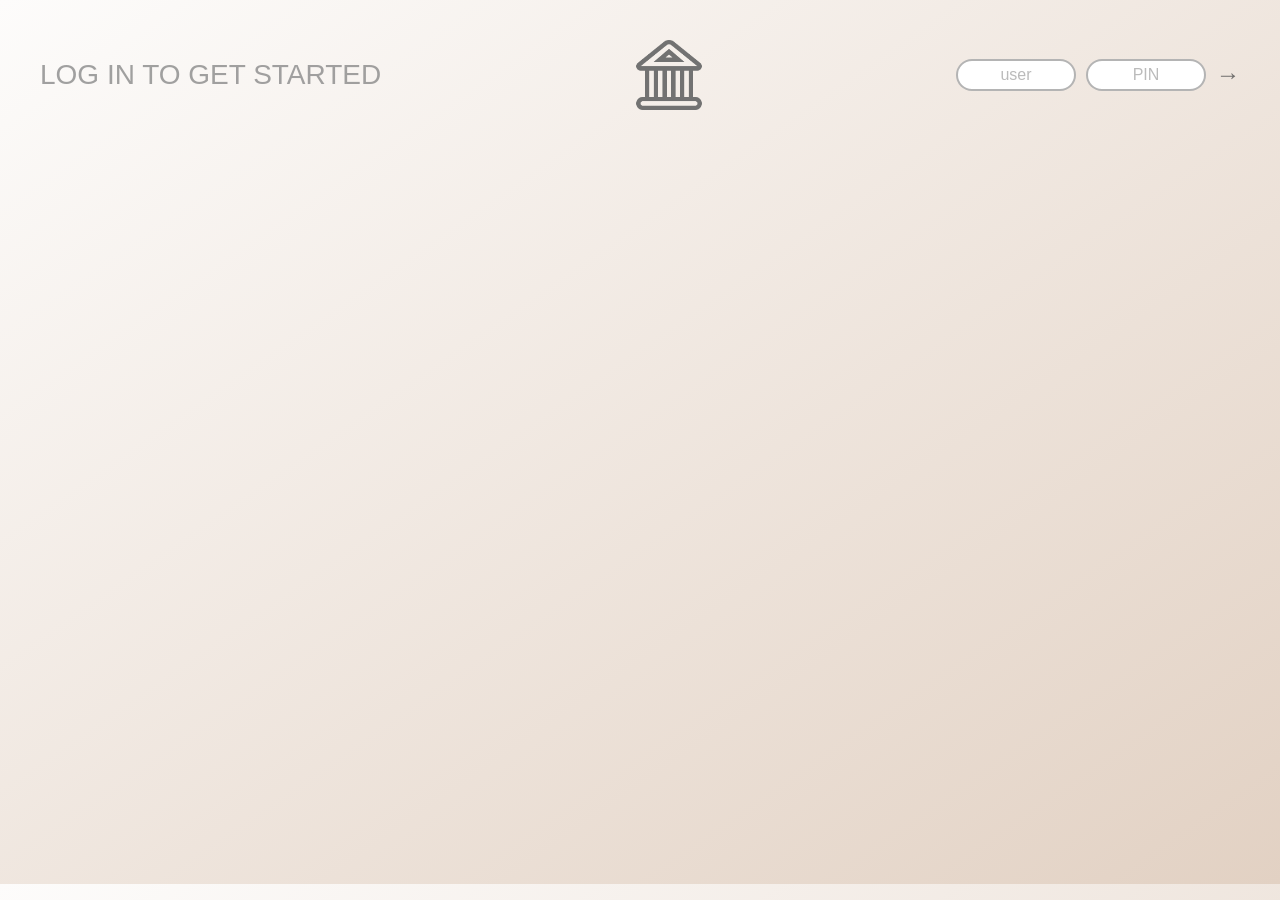
==== Managing_Account_Part/index.html @ f61600ba "Code Structuring & CRD operation with The DOM" ====
<!DOCTYPE html>
<html lang="en">
  <head>
    <meta charset="UTF-8" />
    <meta name="viewport" content="width=device-width, initial-scale=1.0" />
    <meta http-equiv="X-UA-Compatible" content="ie=edge" />
    <link rel="shortcut icon" type="image/png" href="/icon.png" />

    <link
      href="https://fonts.googleapis.com/css?family=Poppins:400,500,600&display=swap"
      rel="stylesheet"
    />

    <link rel="stylesheet" href="style.css" />
    <title>Bankist</title>
  </head>
  <body>
    <!-- TOP NAVIGATION -->
    <nav>
      <p class="welcome">Log in to get started</p>
      <img src="logo.png" alt="Logo" class="logo" />
      <form class="login">
        <input
          type="text"
          placeholder="user"
          class="login__input login__input--user"
        />
        <!-- In practice, use type="password" -->
        <input
          type="text"
          placeholder="PIN"
          maxlength="4"
          class="login__input login__input--pin"
        />
        <button class="login__btn">&rarr;</button>
      </form>
    </nav>

    <main class="app">
      <!-- BALANCE -->
      <div class="balance">
        <div>
          <p class="balance__label">Current balance</p>
          <p class="balance__date">
            As of <span class="date">05/03/2037</span>
          </p>
        </div>
        <p class="balance__value">0000€</p>
      </div>

      <!-- MOVEMENTS -->
      <div class="movements">
        <div class="movements__row">
          <div class="movements__type movements__type--deposit">2 deposit</div>
          <div class="movements__date">3 days ago</div>
          <div class="movements__value">4 000€</div>
        </div>
        <div class="movements__row">
          <div class="movements__type movements__type--withdrawal">
            1 withdrawal
          </div>
          <div class="movements__date">24/01/2037</div>
          <div class="movements__value">-378€</div>
        </div>
      </div>

      <!-- SUMMARY -->
      <div class="summary">
        <p class="summary__label">In</p>
        <p class="summary__value summary__value--in">0000€</p>
        <p class="summary__label">Out</p>
        <p class="summary__value summary__value--out">0000€</p>
        <p class="summary__label">Interest</p>
        <p class="summary__value summary__value--interest">0000€</p>
        <button class="btn--sort">&downarrow; SORT</button>
      </div>

      <!-- OPERATION: TRANSFERS -->
      <div class="operation operation--transfer">
        <h2>Transfer money</h2>
        <form class="form form--transfer">
          <input type="text" class="form__input form__input--to" />
          <input type="number" class="form__input form__input--amount" />
          <button class="form__btn form__btn--transfer">&rarr;</button>
          <label class="form__label">Transfer to</label>
          <label class="form__label">Amount</label>
        </form>
      </div>

      <!-- OPERATION: LOAN -->
      <div class="operation operation--loan">
        <h2>Request loan</h2>
        <form class="form form--loan">
          <input type="number" class="form__input form__input--loan-amount" />
          <button class="form__btn form__btn--loan">&rarr;</button>
          <label class="form__label form__label--loan">Amount</label>
        </form>
      </div>

      <!-- OPERATION: CLOSE -->
      <div class="operation operation--close">
        <h2>Close account</h2>
        <form class="form form--close">
          <input type="text" class="form__input form__input--user" />
          <input
            type="password"
            maxlength="6"
            class="form__input form__input--pin"
          />
          <button class="form__btn form__btn--close">&rarr;</button>
          <label class="form__label">Confirm user</label>
          <label class="form__label">Confirm PIN</label>
        </form>
      </div>

      <!-- LOGOUT TIMER -->
      <p class="logout-timer">
        You will be logged out in <span class="timer">05:00</span>
      </p>
    </main>

    <!-- <footer>
      &copy; by Jonas Schmedtmann. Don't claim as your own :)
    </footer> -->


    <script type="module" src="script.js"></script>
    <!-- <script type="module" src="lecturesSummary.js"></script> -->
  </body>
</html>
---- Managing_Account_Part/style.css ----
/*
 * Use this CSS to learn some intersting techniques,
 * in case you're wondering how I built the UI.
 * Have fun! 😁
 */

* {
  margin: 0;
  padding: 0;
  box-sizing: inherit;
}

html {
  font-size: 62.5%;
  box-sizing: border-box;
}

body {
  font-family: "Rubik", sans-serif;
  color: #444;
  /* height: 100vh; */
  padding: 2rem;
  background-image: linear-gradient(to bottom right, #FDFCFB, #E2D1C3);

}

/* NAV✅✅✅ */
nav {
  display: flex;
  justify-content: space-between;
  align-items: center;
  padding: 2rem 2rem;
}

.welcome {
  font-size: 2.8rem;
  font-weight: 500;
  color: rgba(138, 138, 138, 0.8);
  text-transform: uppercase;
  font-family: "Rubik Moonrocks", sans-serif;
}

.logo {
  height: 7rem;
}

.login {
  display: flex;
}

.login__input {
  border: none;
  padding: 0.5rem 2rem;
  font-size: 1.6rem;
  font-family: inherit;
  text-align: center;
  width: 12rem;
  border-radius: 10rem;
  margin-right: 1rem;
  color: inherit;
  border: 2px solid rgba(131, 131, 131, 0.6);
  transition: all 0.2s;
}

.login__input:focus {
  outline: none;
  border: 2px solid rgba(0, 0, 0, 0.6);
}

.login__input::placeholder {
  color: #bbb;
}

.login__btn {
  border: none;
  background: none;
  font-size: 2.4rem;
  color: rgba(80, 80, 80, 0.8);
  cursor: pointer;
  transition: all 0.3s;
}

.login__btn:hover,
.login__btn:focus,
.btn--sort:hover,
.btn--sort:focus {
  outline: none;
  color: #555;
}
/* ⛔⛔⛔ */

/* MAIN✅✅✅ */
.app {
  position: relative;
  max-width: 100rem;
  margin: 4rem auto;
  display: grid;
  grid-template-columns: 4fr 3fr;
  grid-template-rows: auto repeat(3, 15rem) auto;
  gap: 2rem;
  border: 2.4px solid rgba(81, 81, 81, 0.4);
  padding: 0.6rem;
  border-radius: 1.5rem;

  /* NOTE This creates the fade in/out animation */
  opacity: 0;
  transition: all 1s;
}

.balance {
  grid-column: 1 / span 2;
  display: flex;
  align-items: flex-end;
  justify-content: space-between;
  margin-bottom: 2rem;
}

.balance__label {
  font-size: 3rem;
  font-weight: 500;
  font-family: "Rubik Moonrocks", sans-serif;
  color: #333;
}

.balance__date {
  font-size: 1.6rem;
}

.balance__value {
  font-size: 4.5rem;
  font-weight: 400;
}

/* MOVEMENTS */
.movements {
  grid-row: 2 / span 3;
  background-color: rgba(255, 255, 255, 0.6);
  border-radius: 1.5rem;
  overflow: scroll;
}

.movements__row {
  padding: 2.25rem 4rem;
  display: flex;
  align-items: center;
  border-bottom: 2.5px solid rgba(255, 255, 255, 0.8);
}

.movements__type {
  font-size: 1.4rem;
  text-transform: uppercase;
  font-weight: 500;
  color: rgba(230, 221, 221, 0.8);
  padding: 0.1rem 1rem;
  border-radius: 15rem;
  margin-right: 2rem;
  padding: 0.6rem;
  font-weight: bold;
  border: 2px solid rgba(255, 255, 255, 0.6);
}

.movements__date {
  font-size: 1.2rem;
  text-transform: uppercase;
  font-weight: 500;
  color: #666;
}
.movements__type--deposit {
  background-image: linear-gradient(to top left, #39b385, #9be15d);
}

.movements__type--withdrawal {
  background-image: linear-gradient(to top left, #e52a5a, #ff585f);
}

.movements__value {
  font-size: 1.7rem;
  margin-left: auto;
}

/* SUMMARY */
.summary {
  grid-row: 5 / 6;
  display: flex;
  align-items: baseline;
  padding: 0 0.3rem;
  margin-top: 1rem;
}

.summary__label {
  font-size: 1.2rem;
  font-weight: 500;
  text-transform: uppercase;
  margin-right: 0.8rem;
}

.summary__value {
  font-size: 2.2rem;
  margin-right: 2.5rem;
}

.summary__value--in,
.summary__value--interest {
  color: #66c873;
}

.summary__value--out {
  color: #f5465d;
}

.btn--sort {
  margin-left: auto;
  border: none;
  background: none;
  font-size: 1.3rem;
  font-weight: 500;
  cursor: pointer;
}

/* OPERATIONS */
.operation {
  border-radius: 1rem;
  padding: 3rem 4rem;
  color: #333;
}

.operation--transfer {
  background-image: linear-gradient(to top left, #ffb003, #ffcb03);
}

.operation--loan {
  background-image: linear-gradient(to top left, #39b385, #9be15d);
}

.operation--close {
  background-image: linear-gradient(to top left, #e52a5a, #ff585f);
}

h2 {
  margin-bottom: 1.5rem;
  font-size: 1.7rem;
  font-weight: 600;
  color: #333;
}

.form {
  display: grid;
  grid-template-columns: 2.5fr 2.5fr 1fr;
  grid-template-rows: auto auto;
  gap: 0.4rem 1rem;
}

/* Exceptions for interst */
.form.form--loan {
  grid-template-columns: 2.5fr 1fr 2.5fr;
}
.form__label--loan {
  grid-row: 2;
}
/* End exceptions */

.form__input {
  width: 100%;
  border: none;
  background-color: rgba(255, 255, 255, 0.4);
  font-family: inherit;
  font-size: 1.5rem;
  text-align: center;
  color: #333;
  padding: 0.3rem 1rem;
  border-radius: 0.7rem;
  transition: all 0.3s;
}

.form__input:focus {
  outline: none;
  background-color: rgba(255, 255, 255, 0.6);
}

.form__label {
  font-size: 1.3rem;
  text-align: center;
}

.form__btn {
  border: none;
  border-radius: 0.7rem;
  font-size: 1.8rem;
  background-color: #fff;
  cursor: pointer;
  transition: all 0.3s;
}

.form__btn:focus {
  outline: none;
  background-color: rgba(255, 255, 255, 0.8);
}

.logout-timer {
  padding: 0 0.3rem;
  margin-top: 1.9rem;
  text-align: right;
  font-size: 1.25rem;
}

.timer {
  font-weight: 600;
}
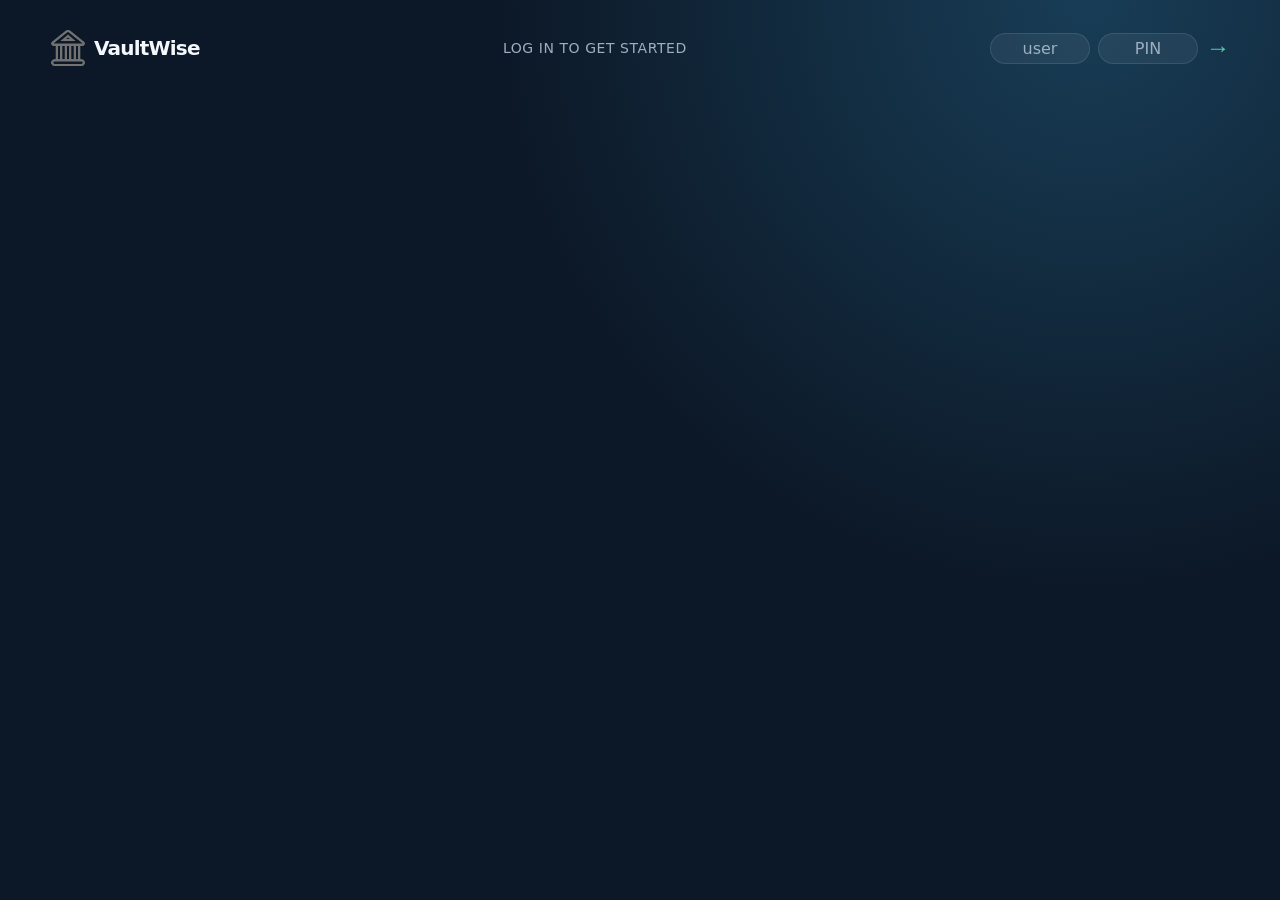
==== commit 118ef161: "Unify VaultWise website design" ====
--- a/Managing_Account_Part/index.html
+++ b/Managing_Account_Part/index.html
@@ -12,22 +12,23 @@
     />
 
     <link rel="stylesheet" href="style.css" />
-    <title>Bankist</title>
+    <title>VaultWise Account</title>
   </head>
   <body>
-    <!-- TOP NAVIGATION -->
     <nav>
+      <a class="account-brand" href="../">
+        <img src="logo.png" alt="" class="logo" />
+        <span>VaultWise</span>
+      </a>
       <p class="welcome">Log in to get started</p>
-      <img src="logo.png" alt="Logo" class="logo" />
       <form class="login">
         <input
           type="text"
           placeholder="user"
           class="login__input login__input--user"
         />
-        <!-- In practice, use type="password" -->
         <input
-          type="text"
+          type="password"
           placeholder="PIN"
           maxlength="4"
           class="login__input login__input--pin"
@@ -37,7 +38,6 @@
     </nav>
 
     <main class="app">
-      <!-- BALANCE -->
       <div class="balance">
         <div>
           <p class="balance__label">Current balance</p>
@@ -48,7 +48,6 @@
         <p class="balance__value">0000€</p>
       </div>
 
-      <!-- MOVEMENTS -->
       <div class="movements">
         <div class="movements__row">
           <div class="movements__type movements__type--deposit">2 deposit</div>
@@ -64,7 +63,6 @@
         </div>
       </div>
 
-      <!-- SUMMARY -->
       <div class="summary">
         <p class="summary__label">In</p>
         <p class="summary__value summary__value--in">0000€</p>
@@ -75,7 +73,6 @@
         <button class="btn--sort">&downarrow; SORT</button>
       </div>
 
-      <!-- OPERATION: TRANSFERS -->
       <div class="operation operation--transfer">
         <h2>Transfer money</h2>
         <form class="form form--transfer">
@@ -87,7 +84,6 @@
         </form>
       </div>
 
-      <!-- OPERATION: LOAN -->
       <div class="operation operation--loan">
         <h2>Request loan</h2>
         <form class="form form--loan">
@@ -97,7 +93,6 @@
         </form>
       </div>
 
-      <!-- OPERATION: CLOSE -->
       <div class="operation operation--close">
         <h2>Close account</h2>
         <form class="form form--close">
@@ -113,18 +108,11 @@
         </form>
       </div>
 
-      <!-- LOGOUT TIMER -->
       <p class="logout-timer">
         You will be logged out in <span class="timer">05:00</span>
       </p>
     </main>
 
-    <!-- <footer>
-      &copy; by Jonas Schmedtmann. Don't claim as your own :)
-    </footer> -->
-
-
     <script type="module" src="script.js"></script>
-    <!-- <script type="module" src="lecturesSummary.js"></script> -->
   </body>
 </html>
--- a/Managing_Account_Part/style.css
+++ b/Managing_Account_Part/style.css
@@ -1,9 +1,3 @@
-/*
- * Use this CSS to learn some intersting techniques,
- * in case you're wondering how I built the UI.
- * Have fun! 😁
- */
-
 * {
   margin: 0;
   padding: 0;
@@ -18,13 +12,11 @@
 body {
   font-family: "Rubik", sans-serif;
   color: #444;
-  /* height: 100vh; */
   padding: 2rem;
   background-image: linear-gradient(to bottom right, #FDFCFB, #E2D1C3);
 
 }
 
-/* NAV✅✅✅ */
 nav {
   display: flex;
   justify-content: space-between;
@@ -87,9 +79,6 @@
   outline: none;
   color: #555;
 }
-/* ⛔⛔⛔ */
-
-/* MAIN✅✅✅ */
 .app {
   position: relative;
   max-width: 100rem;
@@ -102,7 +91,6 @@
   padding: 0.6rem;
   border-radius: 1.5rem;
 
-  /* NOTE This creates the fade in/out animation */
   opacity: 0;
   transition: all 1s;
 }
@@ -131,7 +119,6 @@
   font-weight: 400;
 }
 
-/* MOVEMENTS */
 .movements {
   grid-row: 2 / span 3;
   background-color: rgba(255, 255, 255, 0.6);
@@ -178,7 +165,6 @@
   margin-left: auto;
 }
 
-/* SUMMARY */
 .summary {
   grid-row: 5 / 6;
   display: flex;
@@ -217,7 +203,6 @@
   cursor: pointer;
 }
 
-/* OPERATIONS */
 .operation {
   border-radius: 1rem;
   padding: 3rem 4rem;
@@ -250,14 +235,12 @@
   gap: 0.4rem 1rem;
 }
 
-/* Exceptions for interst */
 .form.form--loan {
   grid-template-columns: 2.5fr 1fr 2.5fr;
 }
 .form__label--loan {
   grid-row: 2;
 }
-/* End exceptions */
 
 .form__input {
   width: 100%;
@@ -305,4 +288,307 @@
 
 .timer {
   font-weight: 600;
-}+}
+
+:root {
+  --dashboard-bg: #0c1827;
+  --dashboard-surface: #122337;
+  --dashboard-surface-2: #172b41;
+  --dashboard-border: rgba(255, 255, 255, 0.1);
+  --dashboard-text: #f4f8fc;
+  --dashboard-muted: #9eafc1;
+  --dashboard-mint: #57c7b0;
+  --dashboard-blue: #6aa9e8;
+}
+
+html {
+  font-size: 62.5%;
+  box-sizing: border-box;
+}
+
+body {
+  min-height: 100vh;
+  padding: 1.5rem 3rem 3rem;
+  color: var(--dashboard-text);
+  background: radial-gradient(circle at 85% 0%, #183d56, var(--dashboard-bg) 42%);
+  font-family: Inter, ui-sans-serif, system-ui, -apple-system, sans-serif;
+}
+
+nav {
+  max-width: 118rem;
+  margin: 0 auto;
+  padding: 1.5rem 0 2.5rem;
+}
+
+.account-brand {
+  display: flex;
+  align-items: center;
+  gap: 0.8rem;
+  color: var(--dashboard-text);
+  font-size: 2rem;
+  font-weight: 700;
+  letter-spacing: -0.04em;
+  text-decoration: none;
+}
+
+.account-brand .logo {
+  width: 3.6rem;
+  height: 3.6rem;
+  object-fit: contain;
+}
+
+.welcome {
+  margin: 0;
+  color: var(--dashboard-muted);
+  font-family: inherit;
+  font-size: 1.4rem;
+  font-weight: 500;
+  letter-spacing: 0.04em;
+  text-transform: uppercase;
+}
+
+.login {
+  gap: 0.8rem;
+}
+
+.login__input {
+  width: 10rem;
+  margin: 0;
+  border: 1px solid var(--dashboard-border);
+  background: rgba(255, 255, 255, 0.06);
+  color: var(--dashboard-text);
+}
+
+.login__input:focus {
+  border-color: var(--dashboard-mint);
+}
+
+.login__input::placeholder {
+  color: var(--dashboard-muted);
+}
+
+.login__btn {
+  color: var(--dashboard-mint);
+}
+
+.app {
+  max-width: 118rem;
+  margin: 2rem auto 0;
+  gap: 1.5rem;
+  border: 1px solid var(--dashboard-border);
+  padding: 2rem;
+  border-radius: 2rem;
+  background: rgba(18, 35, 55, 0.72);
+  box-shadow: 0 2.5rem 6rem rgba(0, 0, 0, 0.24);
+}
+
+.balance {
+  margin-bottom: 1.5rem;
+}
+
+.balance__label {
+  color: var(--dashboard-text);
+  font-family: inherit;
+  font-size: 2.2rem;
+  font-weight: 600;
+  letter-spacing: -0.04em;
+}
+
+.balance__date,
+.logout-timer,
+.movements__date,
+.summary__label {
+  color: var(--dashboard-muted);
+}
+
+.balance__value {
+  color: var(--dashboard-mint);
+  font-size: clamp(3rem, 5vw, 5rem);
+  font-weight: 600;
+  letter-spacing: -0.06em;
+}
+
+.movements {
+  background: rgba(8, 18, 31, 0.52);
+  border: 1px solid var(--dashboard-border);
+}
+
+.movements__row {
+  padding: 2rem 2.5rem;
+  border-bottom-color: var(--dashboard-border);
+}
+
+.movements__type {
+  min-width: 10rem;
+  padding: 0.4rem 0.8rem;
+  border: none;
+  color: #092131;
+  font-size: 1.1rem;
+  text-align: center;
+}
+
+.movements__type--deposit {
+  background: var(--dashboard-mint);
+}
+
+.movements__type--withdrawal {
+  background: #f07b8b;
+}
+
+.movements__value {
+  color: var(--dashboard-text);
+  font-size: 1.6rem;
+}
+
+.summary {
+  padding: 0 0.3rem;
+}
+
+.summary__value {
+  color: var(--dashboard-text);
+  font-size: 1.7rem;
+}
+
+.summary__value--in,
+.summary__value--interest {
+  color: var(--dashboard-mint);
+}
+
+.summary__value--out {
+  color: #f07b8b;
+}
+
+.btn--sort {
+  color: var(--dashboard-muted);
+}
+
+.operation {
+  padding: 2.5rem;
+  border: 1px solid var(--dashboard-border);
+  color: var(--dashboard-text);
+}
+
+.operation--transfer {
+  background: linear-gradient(135deg, #174b58, #176a68);
+}
+
+.operation--loan {
+  background: linear-gradient(135deg, #194759, #24766c);
+}
+
+.operation--close {
+  background: linear-gradient(135deg, #49314b, #7d3c53);
+}
+
+h2 {
+  color: var(--dashboard-text);
+  font-size: 1.7rem;
+}
+
+.form__input {
+  color: var(--dashboard-text);
+  background: rgba(255, 255, 255, 0.12);
+}
+
+.form__input::placeholder {
+  color: var(--dashboard-muted);
+}
+
+.form__input:focus {
+  background: rgba(255, 255, 255, 0.2);
+}
+
+.form__label {
+  color: rgba(244, 248, 252, 0.75);
+}
+
+.form__btn {
+  color: #092131;
+  background: var(--dashboard-mint);
+}
+
+.form__btn:hover,
+.form__btn:focus {
+  background: var(--dashboard-blue);
+}
+
+.timer {
+  color: var(--dashboard-mint);
+}
+
+@media (max-width: 820px) {
+  body {
+    padding: 1rem;
+  }
+
+  nav {
+    flex-wrap: wrap;
+    gap: 1.5rem;
+  }
+
+  .welcome {
+    order: 3;
+    width: 100%;
+  }
+
+  .app {
+    grid-template-columns: 1fr;
+    grid-template-rows: auto;
+    padding: 1.2rem;
+  }
+
+  .balance,
+  .movements,
+  .summary,
+  .operation,
+  .logout-timer {
+    grid-column: 1;
+    grid-row: auto;
+  }
+
+  .balance {
+    align-items: flex-start;
+    flex-direction: column;
+    gap: 0.5rem;
+  }
+
+  .movements {
+    max-height: 34rem;
+  }
+}
+
+@media (max-width: 520px) {
+  .login__input {
+    width: 7.5rem;
+    padding: 0.5rem 1rem;
+  }
+
+  .movements__row {
+    padding: 1.5rem 1rem;
+  }
+
+  .movements__type {
+    min-width: 8rem;
+    margin-right: 0.7rem;
+    font-size: 0.9rem;
+  }
+
+  .movements__value {
+    font-size: 1.3rem;
+  }
+
+  .summary {
+    flex-wrap: wrap;
+    gap: 0.5rem;
+  }
+
+  .summary__value {
+    margin-right: 1rem;
+  }
+
+  .summary .btn--sort {
+    width: 100%;
+    margin-top: 0.8rem;
+    text-align: left;
+  }
+}
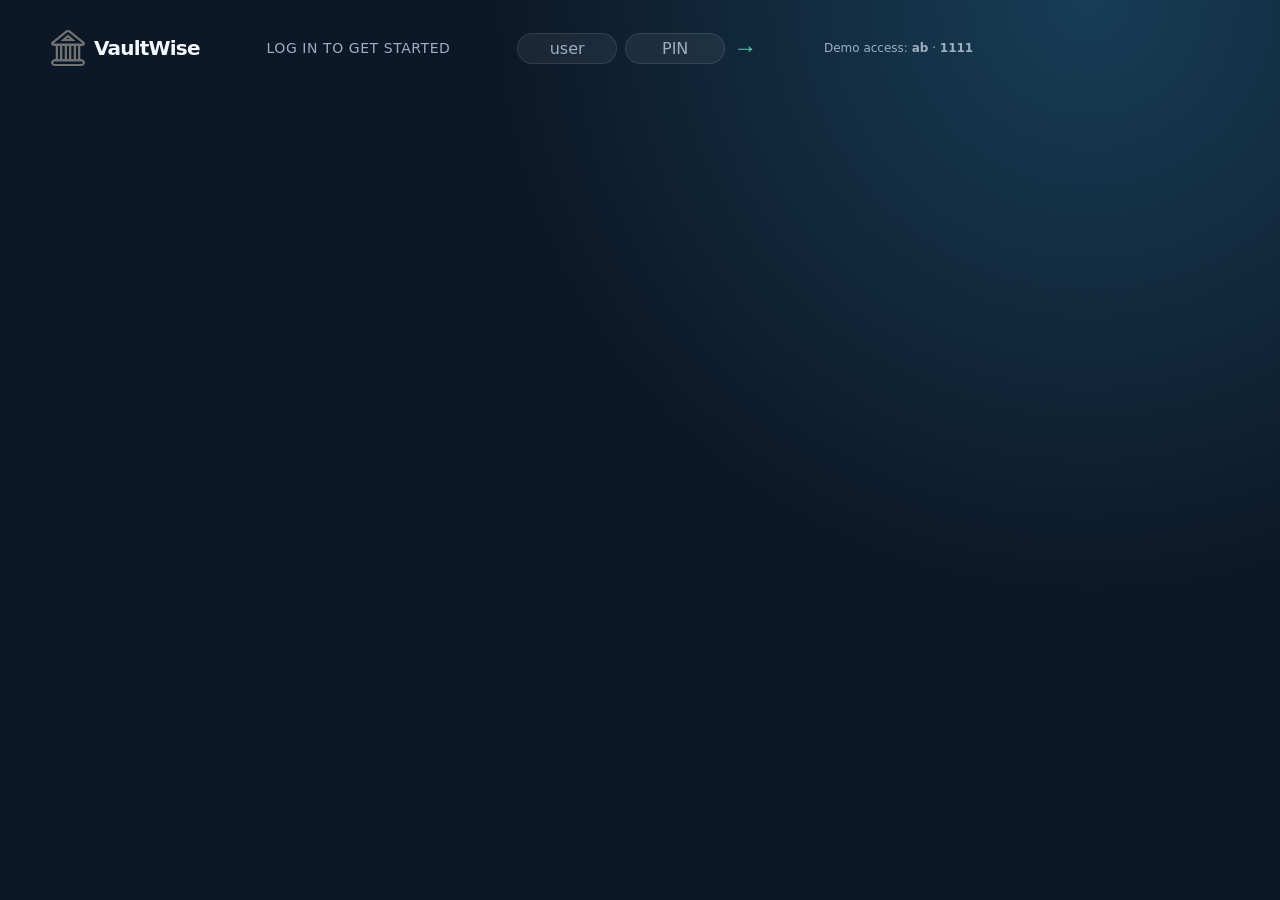
==== commit 549bbf50: "Make Intra the account entry" ====
--- a/Managing_Account_Part/index.html
+++ b/Managing_Account_Part/index.html
@@ -26,15 +26,23 @@
           type="text"
           placeholder="user"
           class="login__input login__input--user"
+          aria-label="Username"
+          autocomplete="username"
         />
         <input
           type="password"
           placeholder="PIN"
           maxlength="4"
           class="login__input login__input--pin"
+          aria-label="PIN"
+          autocomplete="current-password"
         />
-        <button class="login__btn">&rarr;</button>
+        <button class="login__btn" type="submit" aria-label="Log in">
+          &rarr;
+        </button>
       </form>
+      <p class="login__hint">Demo access: <strong>ab</strong> · <strong>1111</strong></p>
+      <p class="login__feedback" aria-live="polite"></p>
     </nav>
 
     <main class="app">
@@ -76,9 +84,22 @@
       <div class="operation operation--transfer">
         <h2>Transfer money</h2>
         <form class="form form--transfer">
-          <input type="text" class="form__input form__input--to" />
-          <input type="number" class="form__input form__input--amount" />
-          <button class="form__btn form__btn--transfer">&rarr;</button>
+          <input
+            type="text"
+            class="form__input form__input--to"
+            placeholder="Username"
+            aria-label="Transfer recipient username"
+          />
+          <input
+            type="number"
+            class="form__input form__input--amount"
+            placeholder="0.00"
+            min="1"
+            aria-label="Transfer amount"
+          />
+          <button class="form__btn form__btn--transfer" type="submit">
+            &rarr;
+          </button>
           <label class="form__label">Transfer to</label>
           <label class="form__label">Amount</label>
         </form>
@@ -87,8 +108,14 @@
       <div class="operation operation--loan">
         <h2>Request loan</h2>
         <form class="form form--loan">
-          <input type="number" class="form__input form__input--loan-amount" />
-          <button class="form__btn form__btn--loan">&rarr;</button>
+          <input
+            type="number"
+            class="form__input form__input--loan-amount"
+            placeholder="0.00"
+            min="1"
+            aria-label="Loan amount"
+          />
+          <button class="form__btn form__btn--loan" type="submit">&rarr;</button>
           <label class="form__label form__label--loan">Amount</label>
         </form>
       </div>
--- a/Managing_Account_Part/style.css
+++ b/Managing_Account_Part/style.css
@@ -351,6 +351,25 @@
   gap: 0.8rem;
 }
 
+.login__hint,
+.login__feedback {
+  margin: 0;
+  font-size: 1.2rem;
+}
+
+.login__hint {
+  color: var(--dashboard-muted);
+}
+
+.login__feedback {
+  min-width: 19rem;
+  color: #f07b8b;
+}
+
+.login__feedback--success {
+  color: var(--dashboard-mint);
+}
+
 .login__input {
   width: 10rem;
   margin: 0;
@@ -531,6 +550,12 @@
     width: 100%;
   }
 
+  .login__hint,
+  .login__feedback {
+    order: 4;
+    width: 100%;
+  }
+
   .app {
     grid-template-columns: 1fr;
     grid-template-rows: auto;
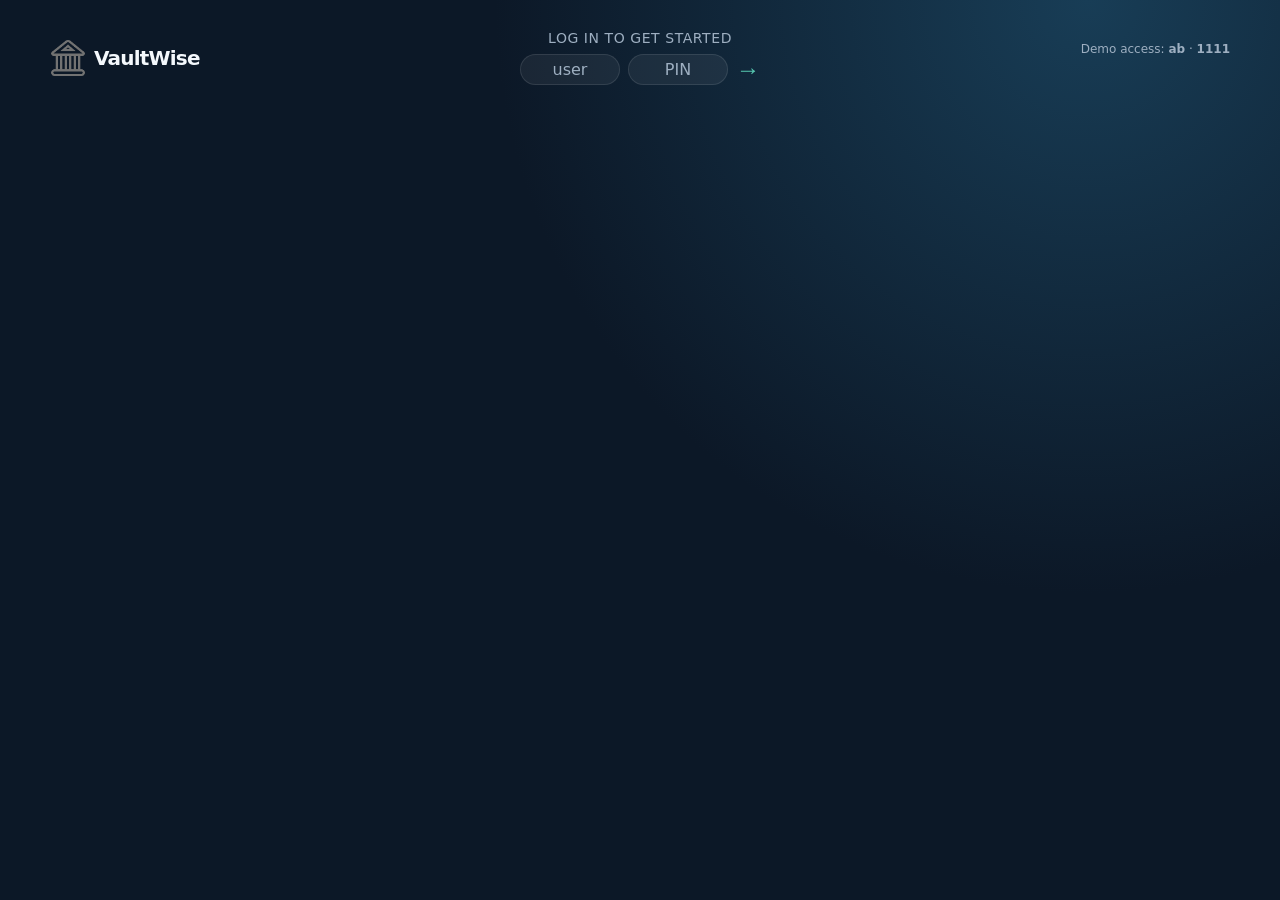
==== commit cf477f10: "Center account login header" ====
--- a/Managing_Account_Part/index.html
+++ b/Managing_Account_Part/index.html
@@ -20,29 +20,33 @@
         <img src="logo.png" alt="" class="logo" />
         <span>VaultWise</span>
       </a>
-      <p class="welcome">Log in to get started</p>
-      <form class="login">
-        <input
-          type="text"
-          placeholder="user"
-          class="login__input login__input--user"
-          aria-label="Username"
-          autocomplete="username"
-        />
-        <input
-          type="password"
-          placeholder="PIN"
-          maxlength="4"
-          class="login__input login__input--pin"
-          aria-label="PIN"
-          autocomplete="current-password"
-        />
-        <button class="login__btn" type="submit" aria-label="Log in">
-          &rarr;
-        </button>
-      </form>
-      <p class="login__hint">Demo access: <strong>ab</strong> · <strong>1111</strong></p>
-      <p class="login__feedback" aria-live="polite"></p>
+      <div class="account-nav__center">
+        <p class="welcome">Log in to get started</p>
+        <form class="login">
+          <input
+            type="text"
+            placeholder="user"
+            class="login__input login__input--user"
+            aria-label="Username"
+            autocomplete="username"
+          />
+          <input
+            type="password"
+            placeholder="PIN"
+            maxlength="4"
+            class="login__input login__input--pin"
+            aria-label="PIN"
+            autocomplete="current-password"
+          />
+          <button class="login__btn" type="submit" aria-label="Log in">
+            &rarr;
+          </button>
+        </form>
+      </div>
+      <div class="account-nav__meta">
+        <p class="login__hint">Demo access: <strong>ab</strong> · <strong>1111</strong></p>
+        <p class="login__feedback" aria-live="polite"></p>
+      </div>
     </nav>
 
     <main class="app">
--- a/Managing_Account_Part/style.css
+++ b/Managing_Account_Part/style.css
@@ -318,6 +318,10 @@
   max-width: 118rem;
   margin: 0 auto;
   padding: 1.5rem 0 2.5rem;
+  display: grid;
+  grid-template-columns: minmax(18rem, 1fr) auto minmax(18rem, 1fr);
+  align-items: center;
+  gap: 2rem;
 }
 
 .account-brand {
@@ -345,6 +349,19 @@
   font-weight: 500;
   letter-spacing: 0.04em;
   text-transform: uppercase;
+  text-align: center;
+}
+
+.account-nav__center {
+  display: grid;
+  justify-items: center;
+  gap: 0.8rem;
+}
+
+.account-nav__meta {
+  justify-self: end;
+  min-width: 18rem;
+  text-align: right;
 }
 
 .login {
@@ -362,7 +379,7 @@
 }
 
 .login__feedback {
-  min-width: 19rem;
+  min-height: 1.8rem;
   color: #f07b8b;
 }
 
@@ -541,19 +558,25 @@
   }
 
   nav {
-    flex-wrap: wrap;
+    grid-template-columns: 1fr auto;
     gap: 1.5rem;
   }
 
   .welcome {
-    order: 3;
+    font-size: 1.2rem;
+  }
+
+  .account-nav__center {
+    grid-column: 1 / -1;
+    grid-row: 2;
     width: 100%;
   }
 
-  .login__hint,
-  .login__feedback {
-    order: 4;
+  .account-nav__meta {
+    grid-column: 1 / -1;
+    grid-row: 3;
     width: 100%;
+    text-align: center;
   }
 
   .app {
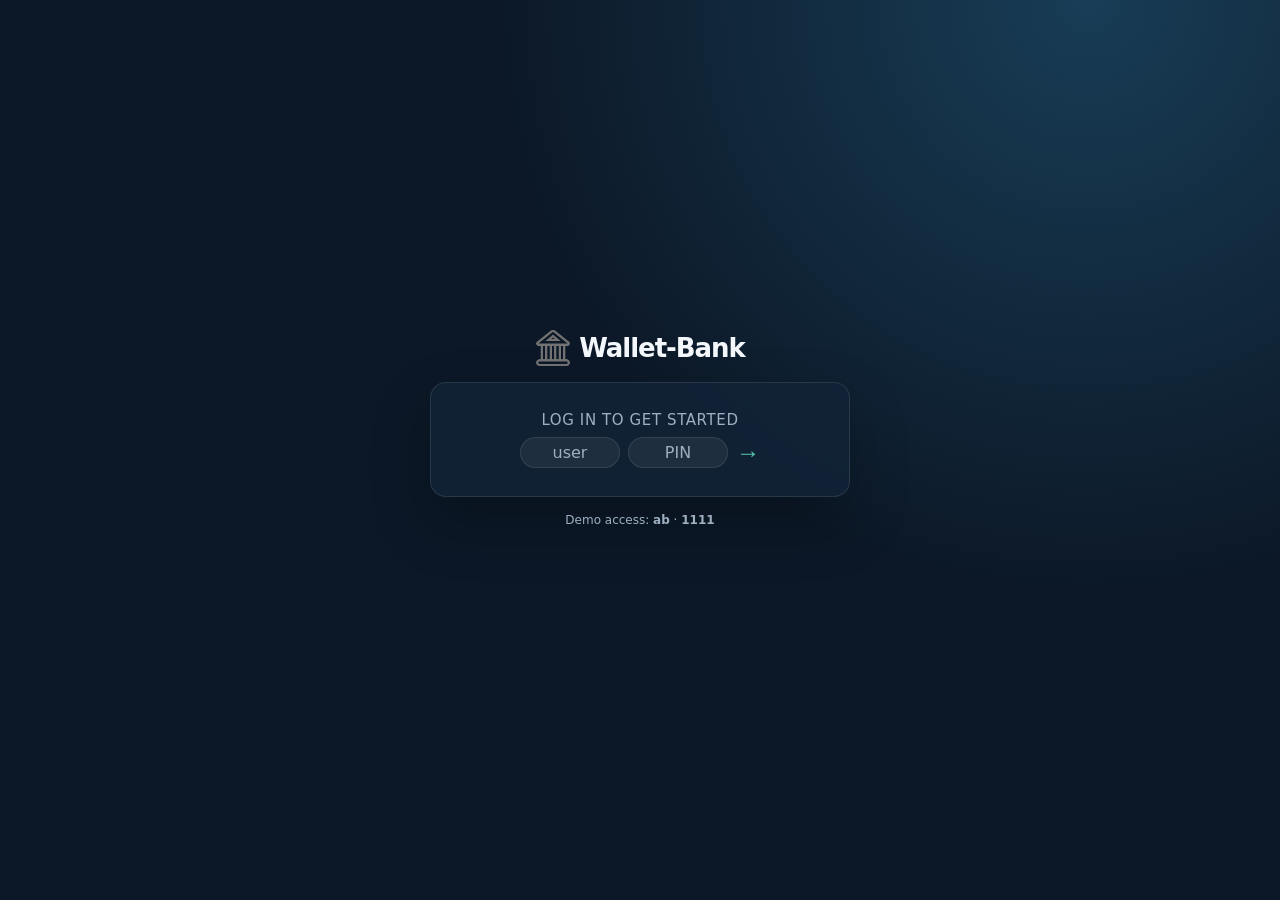
==== commit 20f59004: "Rename app to Wallet-Bank" ====
--- a/Managing_Account_Part/index.html
+++ b/Managing_Account_Part/index.html
@@ -12,13 +12,13 @@
     />
 
     <link rel="stylesheet" href="style.css" />
-    <title>VaultWise Account</title>
+    <title>Wallet-Bank Account</title>
   </head>
   <body>
     <nav>
       <a class="account-brand" href="../">
         <img src="logo.png" alt="" class="logo" />
-        <span>VaultWise</span>
+        <span>Wallet-Bank</span>
       </a>
       <div class="account-nav__center">
         <p class="welcome">Log in to get started</p>
--- a/Managing_Account_Part/style.css
+++ b/Managing_Account_Part/style.css
@@ -416,6 +416,7 @@
   border-radius: 2rem;
   background: rgba(18, 35, 55, 0.72);
   box-shadow: 0 2.5rem 6rem rgba(0, 0, 0, 0.24);
+  display: none;
 }
 
 .balance {
@@ -552,6 +553,38 @@
   color: var(--dashboard-mint);
 }
 
+body:not(.is-authenticated) nav {
+  min-height: calc(100vh - 4.5rem);
+  grid-template-columns: 1fr;
+  grid-template-rows: auto auto auto;
+  justify-items: center;
+  align-content: center;
+  gap: 1.6rem;
+}
+
+body:not(.is-authenticated) .account-brand {
+  justify-content: center;
+  font-size: 2.6rem;
+}
+
+body:not(.is-authenticated) .account-nav__center {
+  width: min(100%, 42rem);
+  padding: 2.8rem 3rem;
+  border: 1px solid var(--dashboard-border);
+  border-radius: 1.6rem;
+  background: rgba(18, 35, 55, 0.86);
+  box-shadow: 0 2.5rem 6rem rgba(0, 0, 0, 0.22);
+}
+
+body:not(.is-authenticated) .account-nav__center .welcome {
+  font-size: 1.5rem;
+}
+
+body:not(.is-authenticated) .account-nav__meta {
+  justify-self: center;
+  text-align: center;
+}
+
 @media (max-width: 820px) {
   body {
     padding: 1rem;
@@ -560,6 +593,10 @@
   nav {
     grid-template-columns: 1fr auto;
     gap: 1.5rem;
+  }
+
+  body:not(.is-authenticated) nav {
+    min-height: calc(100vh - 2rem);
   }
 
   .welcome {
